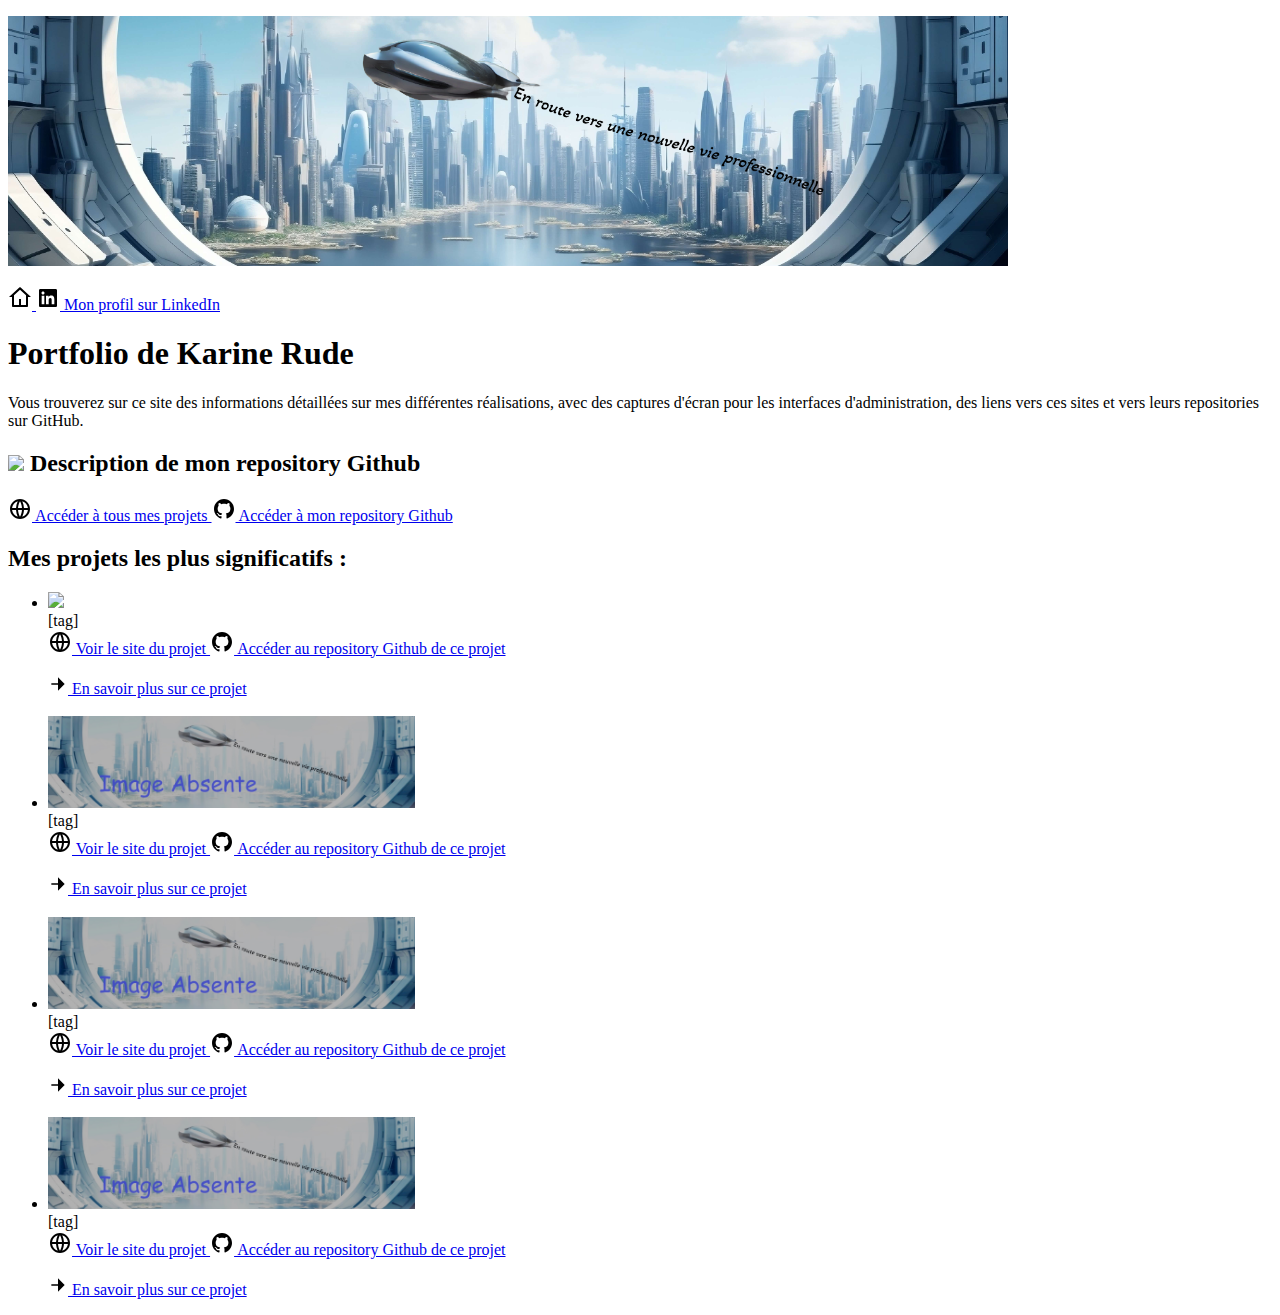
==== index.html @ 2fd9840b "modif selection des 4 principaux projets" ====
<!DOCTYPE html>
<html lang="fr-FR">
<head>
    <meta charset="UTF-8">
    <meta name="viewport" content="width=device-width, initial-scale=1.0">
    <title>Bienvenue sur mon site | Portfolio de Karine Rude </title>
</head>
<body>
    <header>
        <p>
            <img src="Assets/images/baniere.png" style="height: 250px" alt="ville futuriste avec un véhicule volant"/>
        </p>
        <a href="/">
            <img style="width: 24px" src="Assets/icons/home.svg" />
        </a>
        <a href="https://www.linkedin.com/in/karine-rude-reconversion/" target="_blank">
            <img style="width: 24px" src="Assets/icons/linkedin.svg" />
            Mon profil sur LinkedIn
        </a>
    </header>
    <main>
        <section>
            
            <h1>Portfolio de Karine Rude </h1>
            <p class="home-description"> Vous trouverez sur ce site des informations détaillées sur mes 
                différentes réalisations, avec des captures d'écran pour les interfaces d'administration, des liens 
                vers ces sites et vers leurs repositories sur GitHub.</p>
            
            <h2><img src="#" style="width: 30px" class="js-home-avatar" />
                Description de mon repository Github
            </h2>
            <p class="js-home-description"></p>

            <a href="/tous-mes-projets.html">
                <img style="width: 24px" src="Assets/icons/projetsweb.svg" />
                Accéder à tous mes projets
            </a>
            <a href="#" class="js-home-profil-url" target="_blank">
                <img style="width: 24px" src="Assets/icons/github.svg" />
                Accéder à mon repository Github
            </a>
            
        </section>
        <section>
            <h2>Mes projets les plus significatifs : </h2>
            

            <ul>
                <li>
                    <h3 class="js-home-project-title"> </h3>
                    <img style="width: 30%" class="js-home-project-img" src="Assets/imagesimgAbsente.jpg" />
                    <div class="js-home-project-tags-container">
                        <span>[tag]</span>
                    </div>
                    <a href="#" class="js-home-project-url" target="_blank">
                        <img style="width: 24px" src="Assets/icons/projetsweb.svg" />
                        Voir le site du projet
                    </a>
                    <a href="#" class="js-home-project-github" target="_blank">
                        <img style="width: 24px" src="Assets/icons/github.svg" />
                        Accéder au repository Github de ce projet
                    </a>
                    <p class="js-home-project-description"></p>
                    <a href="/projet.html">
                        <img style="width: 20px" src="Assets/icons/arrow.svg"> En savoir plus sur ce projet
                    </a>
                </li>
                <li>
                    <h3 class="js-home-project-title"> </h3>
                    <img style="width: 30%" class="js-home-project-img" src="Assets/images/imgAbsente.jpg" />
                    <div class="js-home-project-tags-container">
                        <span>[tag]</span>
                    </div>
                    <a href="#" class="js-home-project-url" target="_blank">
                        <img style="width: 24px" src="Assets/icons/projetsweb.svg" />
                        Voir le site du projet
                    </a>
                    <a href="#" class="js-home-project-github" target="_blank">
                        <img style="width: 24px" src="Assets/icons/github.svg" />
                        Accéder au repository Github de ce projet
                    </a>
                    <p class="js-home-project-description"></p>
                    <a href="/projet.html">
                        <img style="width: 20px" src="Assets/icons/arrow.svg"> En savoir plus sur ce projet
                    </a>
                </li>
                <li>
                    <h3 class="js-home-project-title"> </h3>
                    <img style="width: 30%" class="js-home-project-img" src="Assets/images/imgAbsente.jpg" />
                    <div class="js-home-project-tags-container">
                        <span>[tag]</span>
                    </div>
                    <a href="#" class="js-home-project-url" target="_blank">
                        <img style="width: 24px" src="Assets/icons/projetsweb.svg" />
                        Voir le site du projet
                    </a>
                    <a href="#" class="js-home-project-github" target="_blank">
                        <img style="width: 24px" src="Assets/icons/github.svg" />
                        Accéder au repository Github de ce projet
                    </a>
                    <p class="js-home-project-description"></p>
                    <a href="/projet.html">
                        <img style="width: 20px" src="Assets/icons/arrow.svg"> En savoir plus sur ce projet
                    </a>
                </li>
                <li>
                    <h3 class="js-home-project-title"> </h3>
                    <img style="width: 30%" class="js-home-project-img" src="Assets/images/imgAbsente.jpg" />
                    <div class="js-home-project-tags-container">
                        <span>[tag]</span>
                    </div>
                    <a href="#" class="js-home-project-url" target="_blank">
                        <img style="width: 24px" src="Assets/icons/projetsweb.svg" />
                        Voir le site du projet
                    </a>
                    <a href="#" class="js-home-project-github" target="_blank">
                        <img style="width: 24px" src="Assets/icons/github.svg" />
                        Accéder au repository Github de ce projet
                    </a>
                    <p class="js-home-project-description"></p>
                    <a href="/projet.html">
                        <img style="width: 20px" src="Assets/icons/arrow.svg"> En savoir plus sur ce projet
                    </a>
                </li>
            </ul>
        </section>
    </main>
    <script src="./Assets/app.js" type="module"></script>
</body>
</html>
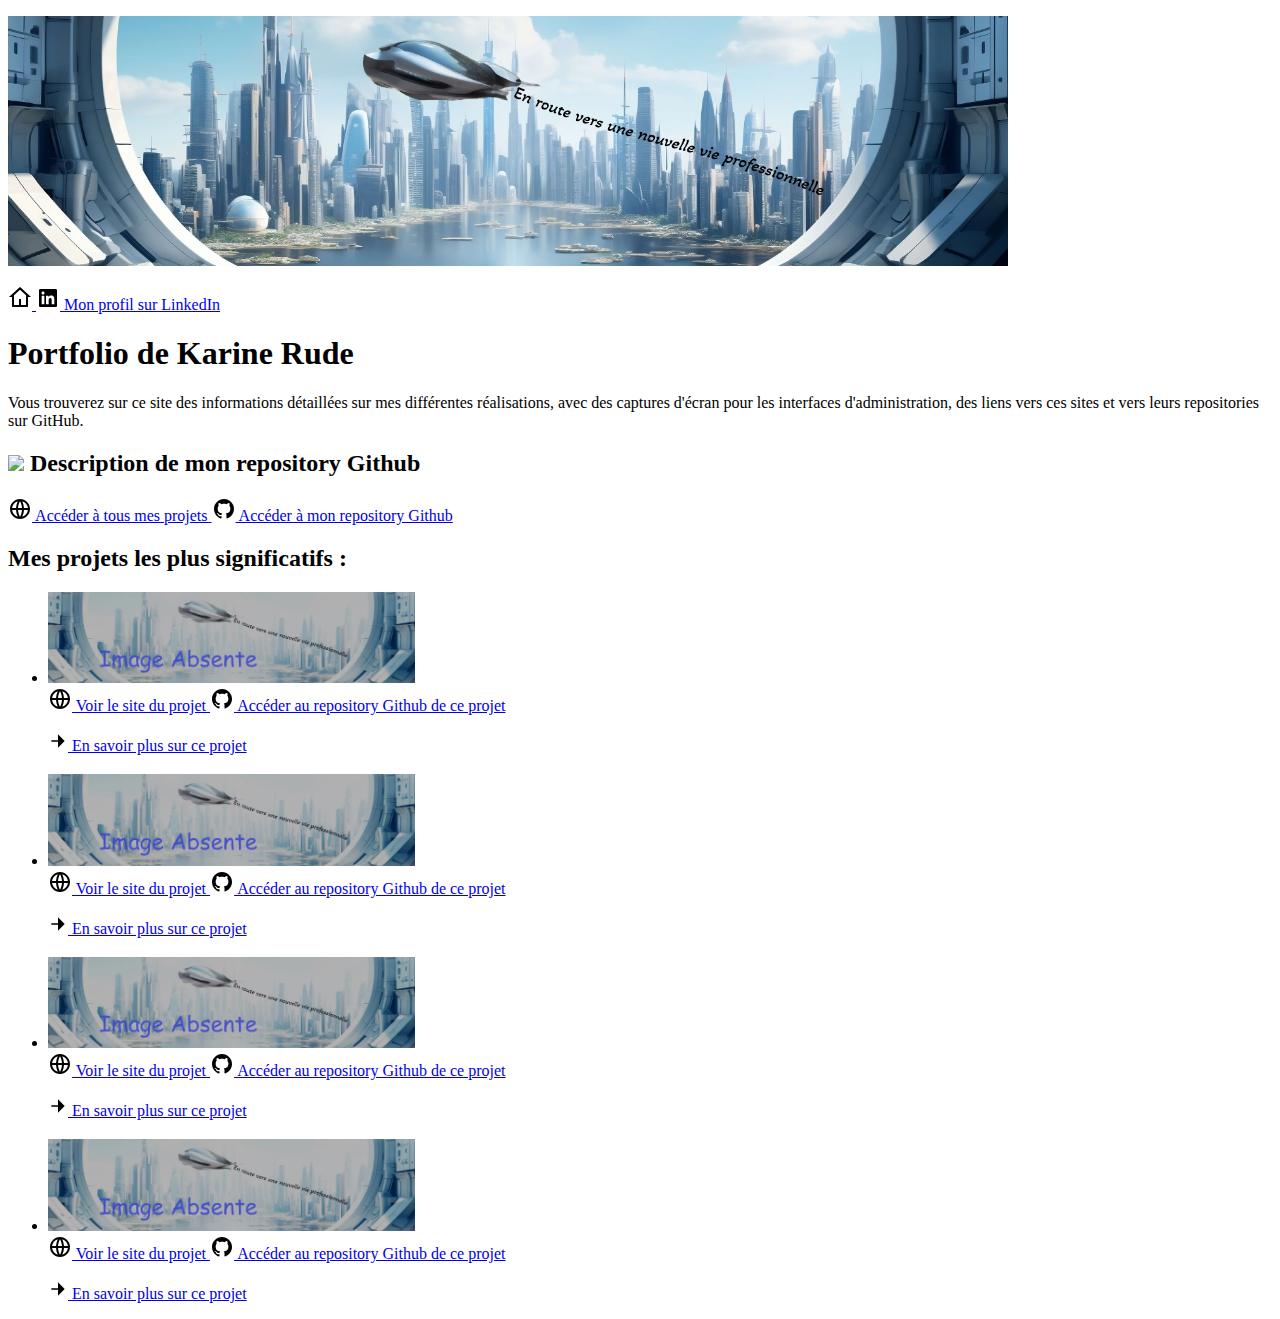
==== commit 7f005abb: "Ajout des tags des langages sur les principaux projets" ====
--- a/index.html
+++ b/index.html
@@ -48,10 +48,8 @@
             <ul>
                 <li>
                     <h3 class="js-home-project-title"> </h3>
-                    <img style="width: 30%" class="js-home-project-img" src="Assets/imagesimgAbsente.jpg" />
-                    <div class="js-home-project-tags-container">
-                        <span>[tag]</span>
-                    </div>
+                    <img style="width: 30%" class="js-home-project-img" src="Assets/images/imgAbsente.jpg" />
+                    <div class="js-home-project-tags-container"></div>
                     <a href="#" class="js-home-project-url" target="_blank">
                         <img style="width: 24px" src="Assets/icons/projetsweb.svg" />
                         Voir le site du projet
@@ -68,9 +66,7 @@
                 <li>
                     <h3 class="js-home-project-title"> </h3>
                     <img style="width: 30%" class="js-home-project-img" src="Assets/images/imgAbsente.jpg" />
-                    <div class="js-home-project-tags-container">
-                        <span>[tag]</span>
-                    </div>
+                    <div class="js-home-project-tags-container"></div>
                     <a href="#" class="js-home-project-url" target="_blank">
                         <img style="width: 24px" src="Assets/icons/projetsweb.svg" />
                         Voir le site du projet
@@ -87,9 +83,7 @@
                 <li>
                     <h3 class="js-home-project-title"> </h3>
                     <img style="width: 30%" class="js-home-project-img" src="Assets/images/imgAbsente.jpg" />
-                    <div class="js-home-project-tags-container">
-                        <span>[tag]</span>
-                    </div>
+                    <div class="js-home-project-tags-container"></div>
                     <a href="#" class="js-home-project-url" target="_blank">
                         <img style="width: 24px" src="Assets/icons/projetsweb.svg" />
                         Voir le site du projet
@@ -106,9 +100,7 @@
                 <li>
                     <h3 class="js-home-project-title"> </h3>
                     <img style="width: 30%" class="js-home-project-img" src="Assets/images/imgAbsente.jpg" />
-                    <div class="js-home-project-tags-container">
-                        <span>[tag]</span>
-                    </div>
+                    <div class="js-home-project-tags-container"></div>
                     <a href="#" class="js-home-project-url" target="_blank">
                         <img style="width: 24px" src="Assets/icons/projetsweb.svg" />
                         Voir le site du projet
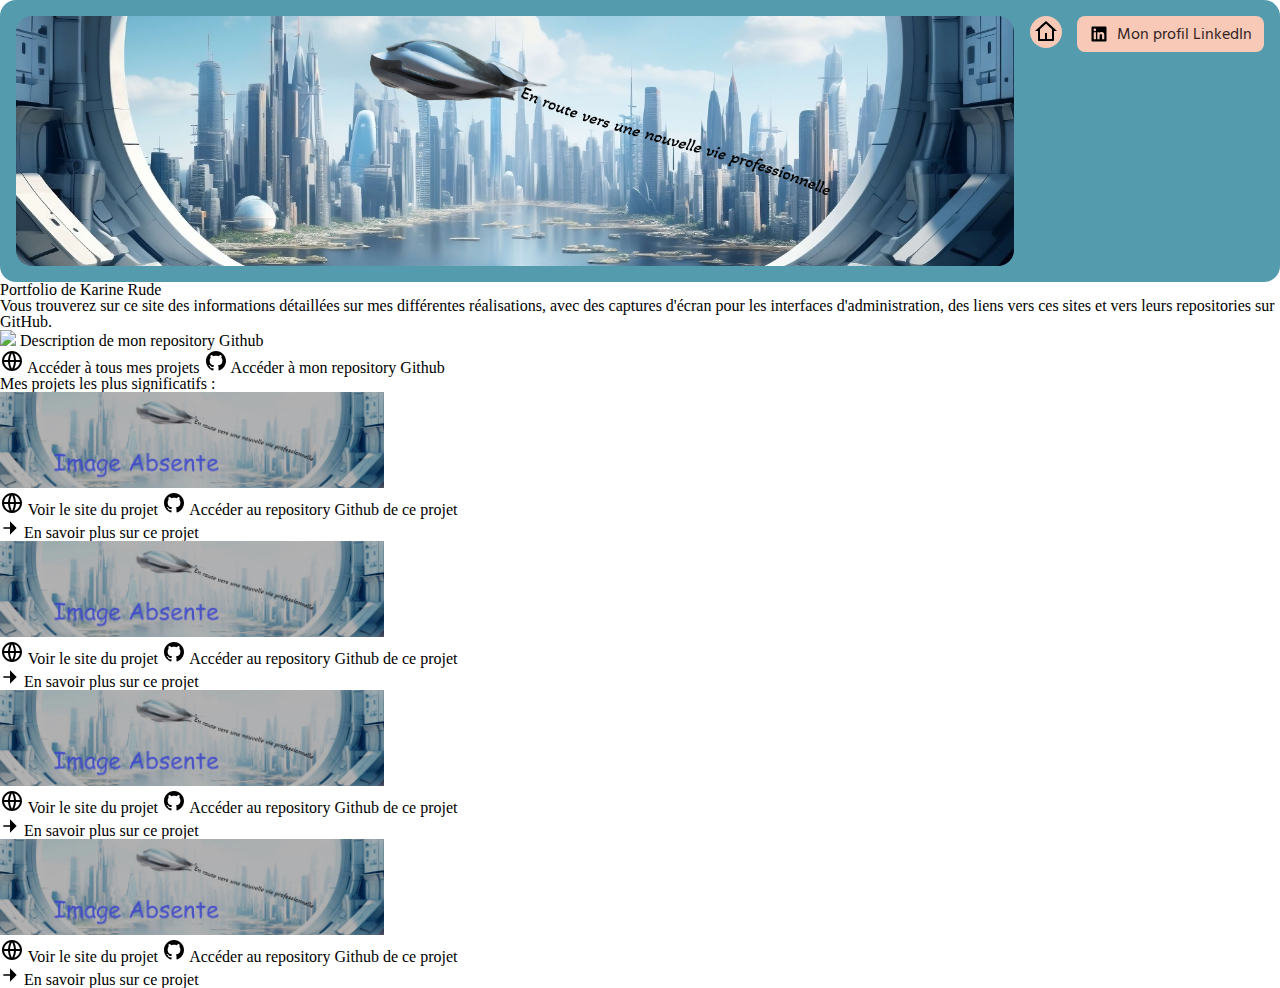
==== commit 8ec26544: "ajout des éléments de style pour le header" ====
--- a/index.html
+++ b/index.html
@@ -4,18 +4,24 @@
     <meta charset="UTF-8">
     <meta name="viewport" content="width=device-width, initial-scale=1.0">
     <title>Bienvenue sur mon site | Portfolio de Karine Rude </title>
+
+    <link rel="preconnect" href="https://fonts.googleapis.com">
+    <link rel="preconnect" href="https://fonts.gstatic.com" crossorigin>
+    <link href="https://fonts.googleapis.com/css2?family=Montserrat:ital,wght@0,700;1,700&display=swap" rel="stylesheet">
+    <link href="https://fonts.googleapis.com/css2?family=Lora:ital,wght@1,500&display=swap" rel="stylesheet">
+    <link href="https://fonts.googleapis.com/css2?family=Hind+Madurai&display=swap" rel="stylesheet">
+
+    <link rel="stylesheet" href="sass/main.css">
 </head>
 <body>
-    <header>
-        <p>
-            <img src="Assets/images/baniere.png" style="height: 250px" alt="ville futuriste avec un véhicule volant"/>
-        </p>
-        <a href="/">
-            <img style="width: 24px" src="Assets/icons/home.svg" />
+    <header class="header">
+        <img src="Assets/images/baniere.png" class="header__baniere" alt="ville futuriste avec un véhicule volant"/>
+        <a href="/" class="header__back-home">
+            <img class="header__icon" src="Assets/icons/home.svg" />
         </a>
-        <a href="https://www.linkedin.com/in/karine-rude-reconversion/" target="_blank">
-            <img style="width: 24px" src="Assets/icons/linkedin.svg" />
-            Mon profil sur LinkedIn
+        <a class="button" href="https://www.linkedin.com/in/karine-rude-reconversion/"  target="_blank">
+            <img class="button__icon" src="Assets/icons/linkedin.svg" />
+            <span class="button__label">Mon profil LinkedIn</span>
         </a>
     </header>
     <main>
@@ -113,7 +119,7 @@
                     <a href="/projet.html">
                         <img style="width: 20px" src="Assets/icons/arrow.svg"> En savoir plus sur ce projet
                     </a>
-                </li>
+                </li> 
             </ul>
         </section>
     </main>
--- a/sass/main.css
+++ b/sass/main.css
@@ -0,0 +1,105 @@
+/* http://meyerweb.com/eric/tools/css/reset/
+	v2.0 | 20110126 
+	License: none (public domain) */
+html, body, div, span, applet, object, iframe,
+h1, h2, h3, h4, h5, h6, p, blockquote, pre,
+a, abbr, acronym, address, big, cite, code,
+del, dfn, em, img, ins, kbd, q, s, samp,
+small, strike, strong, sub, sup, tt, var,
+b, u, i, center,
+dl, dt, dd, ol, ul, li,
+fieldset, form, label, legend,
+table, caption, tbody, tfoot, thead, tr, th, td,
+article, aside, canvas, details, embed,
+figure, figcaption, footer, header, hgroup,
+menu, nav, output, ruby, section, summary,
+time, mark, audio, video {
+  margin: 0;
+  padding: 0;
+  border: 0;
+  font-size: 100%;
+  font: inherit;
+  vertical-align: baseline;
+}
+
+/* HTML5 display-role reset for older browsers */
+article, aside, details, figcaption, figure,
+footer, header, hgroup, menu, nav, section {
+  display: block;
+}
+
+body {
+  line-height: 1;
+}
+
+ol, ul {
+  list-style: none;
+}
+
+blockquote, q {
+  quotes: none;
+}
+
+blockquote:before, blockquote:after,
+q:before, q:after {
+  content: "";
+  content: none;
+}
+
+table {
+  border-collapse: collapse;
+  border-spacing: 0;
+}
+
+a {
+  text-decoration: none;
+  color: inherit;
+}
+
+/* Colors */
+.header {
+  background-color: #549BAD;
+  border-radius: 1rem;
+  padding: 1rem;
+  display: flex;
+  justify-content: space-between;
+}
+.header__baniere {
+  width: 80%;
+  border-radius: 1em;
+}
+.header__back-home {
+  width: 2rem;
+  height: 2rem;
+  border-radius: 100%;
+  background-color: #F7C9B6;
+  display: flex;
+  justify-content: center;
+  align-items: center;
+}
+.header__icon {
+  width: 1.5rem;
+  height: 1.5rem;
+}
+
+.button {
+  background-color: #F7C9B6;
+  border-radius: 0.5rem;
+  color: #301f1f;
+  padding: 0.5rem 0.75rem;
+  height: 1.25rem;
+  display: flex;
+  align-items: center;
+  -moz-column-gap: 0.5rem;
+       column-gap: 0.5rem;
+}
+.button__icon {
+  width: 1.25rem;
+  height: 1.25rem;
+}
+.button__label {
+  color: #301f1f;
+  font-family: "Hind Madurai", sans-serif;
+  font-weight: 400;
+  font-style: normal;
+}/*# sourceMappingURL=main.css.map */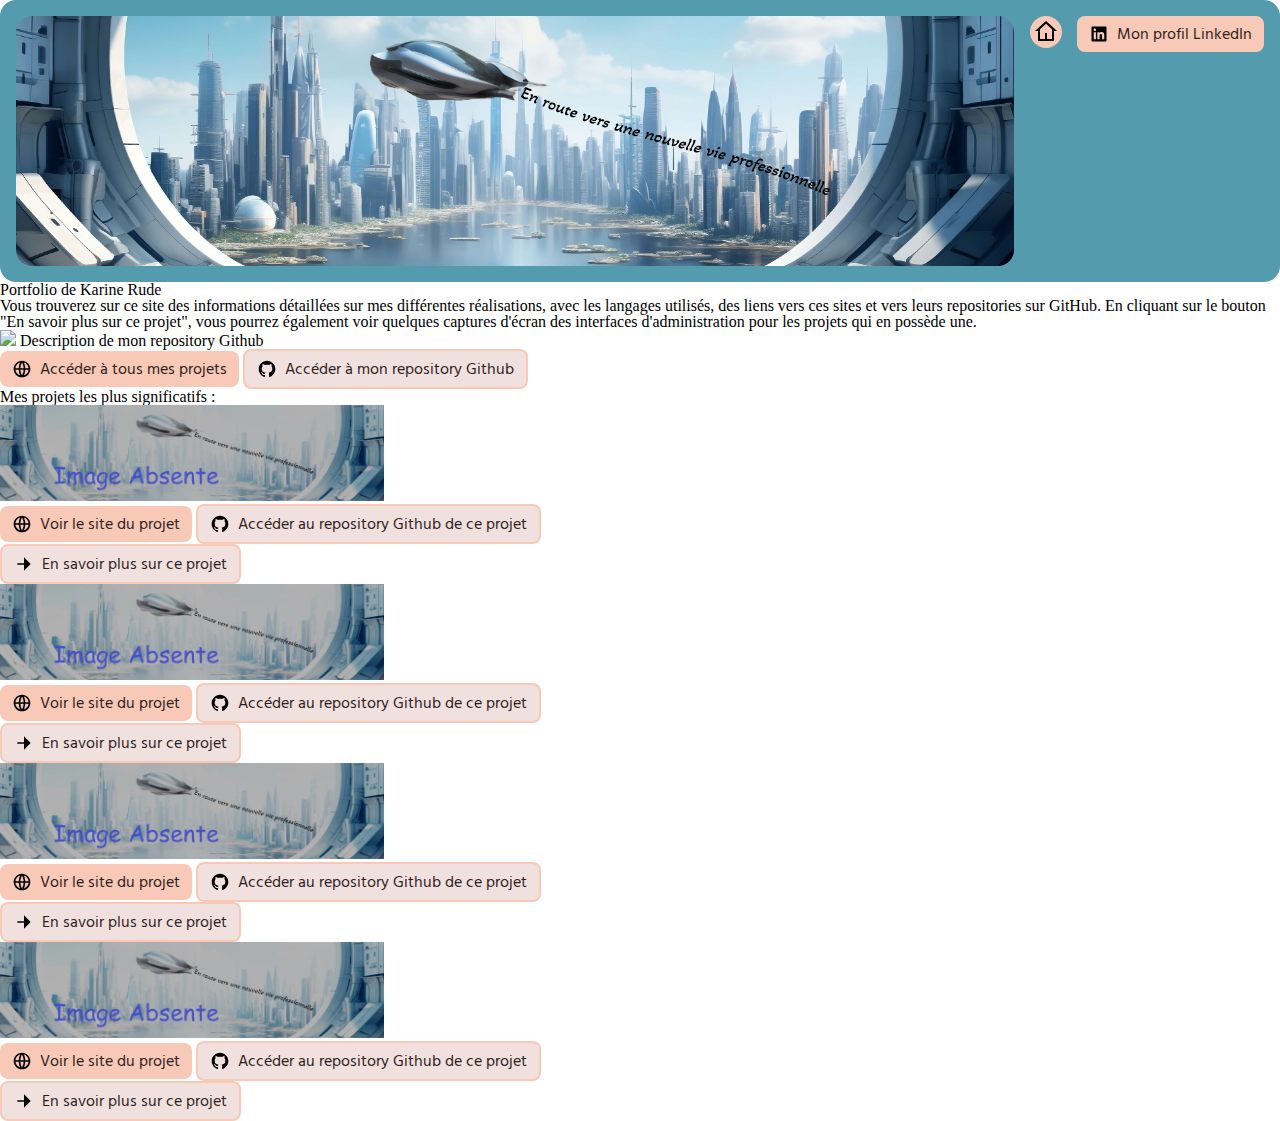
==== commit 01d4f71f: "Ajout des classes button aux autres éléments concernés de la page home" ====
--- a/index.html
+++ b/index.html
@@ -26,100 +26,104 @@
     </header>
     <main>
         <section>
-            
             <h1>Portfolio de Karine Rude </h1>
             <p class="home-description"> Vous trouverez sur ce site des informations détaillées sur mes 
-                différentes réalisations, avec des captures d'écran pour les interfaces d'administration, des liens 
-                vers ces sites et vers leurs repositories sur GitHub.</p>
+                différentes réalisations, avec les langages utilisés, des liens vers ces sites et vers 
+                leurs repositories sur GitHub. En cliquant sur le bouton "En savoir plus sur ce projet", 
+                vous pourrez également voir quelques captures d'écran des interfaces d'administration pour
+                les projets qui en possède une. 
+        </p>
             
             <h2><img src="#" style="width: 30px" class="js-home-avatar" />
                 Description de mon repository Github
             </h2>
             <p class="js-home-description"></p>
 
-            <a href="/tous-mes-projets.html">
-                <img style="width: 24px" src="Assets/icons/projetsweb.svg" />
-                Accéder à tous mes projets
+            <a  class="button" href="/tous-mes-projets.html">
+                <img class="button__icon" src="Assets/icons/projetsweb.svg" />
+                <span class="button__label">Accéder à tous mes projets </span>
             </a>
-            <a href="#" class="js-home-profil-url" target="_blank">
-                <img style="width: 24px" src="Assets/icons/github.svg" />
-                Accéder à mon repository Github
+            <a href="#" class="button--secondary js-home-profil-url" target="_blank">
+                <img class="button__icon" src="Assets/icons/github.svg" />
+                <span class="button__label">Accéder à mon repository Github </span>
             </a>
             
         </section>
         <section>
             <h2>Mes projets les plus significatifs : </h2>
-            
-
             <ul>
                 <li>
                     <h3 class="js-home-project-title"> </h3>
                     <img style="width: 30%" class="js-home-project-img" src="Assets/images/imgAbsente.jpg" />
                     <div class="js-home-project-tags-container"></div>
-                    <a href="#" class="js-home-project-url" target="_blank">
-                        <img style="width: 24px" src="Assets/icons/projetsweb.svg" />
-                        Voir le site du projet
+                    <a href="#" class="button js-home-project-url" target="_blank">
+                        <img class="button__icon" src="Assets/icons/projetsweb.svg" />
+                        <span class="button__label">Voir le site du projet</span>
                     </a>
-                    <a href="#" class="js-home-project-github" target="_blank">
-                        <img style="width: 24px" src="Assets/icons/github.svg" />
-                        Accéder au repository Github de ce projet
+                    <a href="#" class="button--secondary js-home-project-github" target="_blank">
+                        <img class="button__icon" src="Assets/icons/github.svg" />
+                        <span class="button__label">Accéder au repository Github de ce projet</span>
                     </a>
                     <p class="js-home-project-description"></p>
-                    <a href="/projet.html">
-                        <img style="width: 20px" src="Assets/icons/arrow.svg"> En savoir plus sur ce projet
+                    <a class="button--secondary" href="/projet.html">
+                        <img class="button__icon" src="Assets/icons/arrow.svg" /> 
+                        <span class="button__label" >En savoir plus sur ce projet</span>
                     </a>
                 </li>
                 <li>
                     <h3 class="js-home-project-title"> </h3>
                     <img style="width: 30%" class="js-home-project-img" src="Assets/images/imgAbsente.jpg" />
                     <div class="js-home-project-tags-container"></div>
-                    <a href="#" class="js-home-project-url" target="_blank">
-                        <img style="width: 24px" src="Assets/icons/projetsweb.svg" />
-                        Voir le site du projet
+                    <a href="#" class="button js-home-project-url" target="_blank">
+                        <img class="button__icon" src="Assets/icons/projetsweb.svg" />
+                        <span class="button__label">Voir le site du projet</span>
                     </a>
-                    <a href="#" class="js-home-project-github" target="_blank">
-                        <img style="width: 24px" src="Assets/icons/github.svg" />
-                        Accéder au repository Github de ce projet
+                    <a href="#" class="button--secondary js-home-project-github" target="_blank">
+                        <img class="button__icon" src="Assets/icons/github.svg" />
+                        <span class="button__label">Accéder au repository Github de ce projet</span>
                     </a>
                     <p class="js-home-project-description"></p>
-                    <a href="/projet.html">
-                        <img style="width: 20px" src="Assets/icons/arrow.svg"> En savoir plus sur ce projet
+                    <a class="button--secondary" href="/projet.html">
+                        <img class="button__icon" src="Assets/icons/arrow.svg" /> 
+                        <span class="button__label" >En savoir plus sur ce projet</span>
                     </a>
                 </li>
                 <li>
                     <h3 class="js-home-project-title"> </h3>
                     <img style="width: 30%" class="js-home-project-img" src="Assets/images/imgAbsente.jpg" />
                     <div class="js-home-project-tags-container"></div>
-                    <a href="#" class="js-home-project-url" target="_blank">
-                        <img style="width: 24px" src="Assets/icons/projetsweb.svg" />
-                        Voir le site du projet
+                    <a href="#" class="button js-home-project-url" target="_blank">
+                        <img class="button__icon" src="Assets/icons/projetsweb.svg" />
+                        <span class="button__label">Voir le site du projet</span>
                     </a>
-                    <a href="#" class="js-home-project-github" target="_blank">
-                        <img style="width: 24px" src="Assets/icons/github.svg" />
-                        Accéder au repository Github de ce projet
+                    <a href="#" class="button--secondary js-home-project-github" target="_blank">
+                        <img class="button__icon" src="Assets/icons/github.svg" />
+                        <span class="button__label">Accéder au repository Github de ce projet</span>
                     </a>
                     <p class="js-home-project-description"></p>
-                    <a href="/projet.html">
-                        <img style="width: 20px" src="Assets/icons/arrow.svg"> En savoir plus sur ce projet
+                    <a class="button--secondary" href="/projet.html">
+                        <img class="button__icon" src="Assets/icons/arrow.svg" /> 
+                        <span class="button__label" >En savoir plus sur ce projet</span>
                     </a>
                 </li>
                 <li>
                     <h3 class="js-home-project-title"> </h3>
                     <img style="width: 30%" class="js-home-project-img" src="Assets/images/imgAbsente.jpg" />
                     <div class="js-home-project-tags-container"></div>
-                    <a href="#" class="js-home-project-url" target="_blank">
-                        <img style="width: 24px" src="Assets/icons/projetsweb.svg" />
-                        Voir le site du projet
+                    <a href="#" class="button js-home-project-url" target="_blank">
+                        <img class="button__icon" src="Assets/icons/projetsweb.svg" />
+                        <span class="button__label">Voir le site du projet</span>
                     </a>
-                    <a href="#" class="js-home-project-github" target="_blank">
-                        <img style="width: 24px" src="Assets/icons/github.svg" />
-                        Accéder au repository Github de ce projet
+                    <a href="#" class="button--secondary js-home-project-github" target="_blank">
+                        <img class="button__icon" src="Assets/icons/github.svg" />
+                        <span class="button__label">Accéder au repository Github de ce projet</span>
                     </a>
                     <p class="js-home-project-description"></p>
-                    <a href="/projet.html">
-                        <img style="width: 20px" src="Assets/icons/arrow.svg"> En savoir plus sur ce projet
+                    <a class="button--secondary" href="/projet.html">
+                        <img class="button__icon" src="Assets/icons/arrow.svg" /> 
+                        <span class="button__label" >En savoir plus sur ce projet</span>
                     </a>
-                </li> 
+                </li>
             </ul>
         </section>
     </main>
--- a/sass/main.css
+++ b/sass/main.css
@@ -82,16 +82,20 @@
   height: 1.5rem;
 }
 
-.button {
+.button, .button--secondary {
   background-color: #F7C9B6;
   border-radius: 0.5rem;
   color: #301f1f;
   padding: 0.5rem 0.75rem;
   height: 1.25rem;
-  display: flex;
+  display: inline-flex;
   align-items: center;
   -moz-column-gap: 0.5rem;
        column-gap: 0.5rem;
+}
+.button--secondary {
+  border: solid 2px #F7C9B6;
+  background-color: #F0E1DE;
 }
 .button__icon {
   width: 1.25rem;
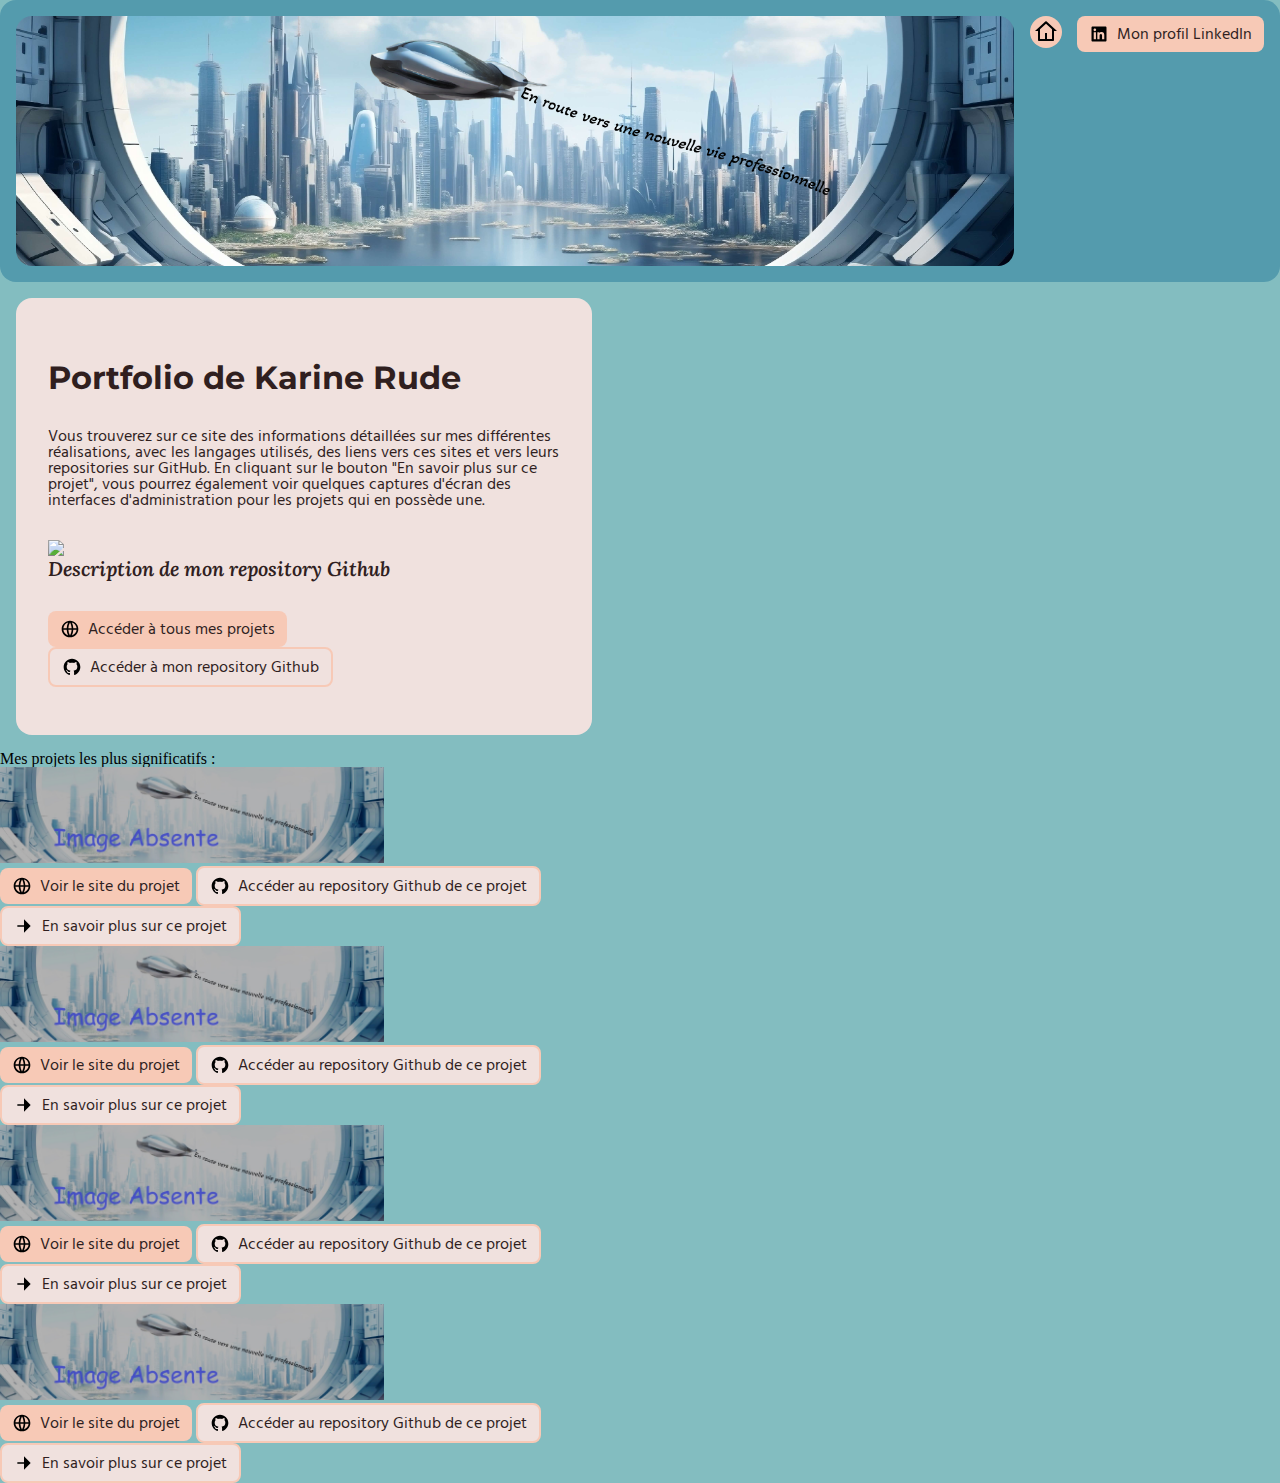
==== commit 3bab5385: "ajout de style sur la première section hero" ====
--- a/index.html
+++ b/index.html
@@ -13,7 +13,7 @@
 
     <link rel="stylesheet" href="sass/main.css">
 </head>
-<body>
+<body class="home">
     <header class="header">
         <img src="Assets/images/baniere.png" class="header__baniere" alt="ville futuriste avec un véhicule volant"/>
         <a href="/" class="header__back-home">
@@ -25,19 +25,20 @@
         </a>
     </header>
     <main>
-        <section>
-            <h1>Portfolio de Karine Rude </h1>
-            <p class="home-description"> Vous trouverez sur ce site des informations détaillées sur mes 
+        <section class="hero">
+            <h1 class="hero__title">Portfolio de Karine Rude </h1>
+            <p class="hero__description home-description"> Vous trouverez sur ce site des informations détaillées sur mes 
                 différentes réalisations, avec les langages utilisés, des liens vers ces sites et vers 
                 leurs repositories sur GitHub. En cliquant sur le bouton "En savoir plus sur ce projet", 
                 vous pourrez également voir quelques captures d'écran des interfaces d'administration pour
                 les projets qui en possède une. 
-        </p>
+            </p>
             
-            <h2><img src="#" style="width: 30px" class="js-home-avatar" />
-                Description de mon repository Github
-            </h2>
-            <p class="js-home-description"></p>
+            <div class="hero__avatar">
+                <img src="#" style="width: 30px" class="js-home-avatar" />
+            </div>
+            <h2 class="hero__subtitle">Description de mon repository Github</h2>
+            <p class="hero__description js-home-description"></p>
 
             <a  class="button" href="/tous-mes-projets.html">
                 <img class="button__icon" src="Assets/icons/projetsweb.svg" />
--- a/sass/main.css
+++ b/sass/main.css
@@ -82,6 +82,10 @@
   height: 1.5rem;
 }
 
+.home {
+  background-color: #83BDC0;
+}
+
 .button, .button--secondary {
   background-color: #F7C9B6;
   border-radius: 0.5rem;
@@ -104,6 +108,39 @@
 .button__label {
   color: #301f1f;
   font-family: "Hind Madurai", sans-serif;
+  font-size: 1rem;
+  font-style: normal;
   font-weight: 400;
+}
+
+.hero {
+  background: #F0E1DE;
+  color: #301f1f;
+  margin: 1rem;
+  padding: 4rem 2rem 3rem;
+  width: 40%;
+  border-radius: 1rem;
+}
+.hero__subtitle {
+  font-family: "Lora", serif;
+  font-optical-sizing: auto;
+  font-size: 1.25rem;
+  font-style: italic;
+  font-weight: 600;
+  margin-bottom: 0.75rem;
+}
+.hero__title {
+  font-family: "Montserrat", sans-serif;
+  font-optical-sizing: auto;
+  font-size: 2rem;
   font-style: normal;
+  font-weight: 700;
+  margin-bottom: 2.15rem;
+}
+.hero__description {
+  font-family: "Hind Madurai", sans-serif;
+  font-size: 1rem;
+  font-style: normal;
+  font-weight: 400;
+  margin-bottom: 2rem;
 }/*# sourceMappingURL=main.css.map */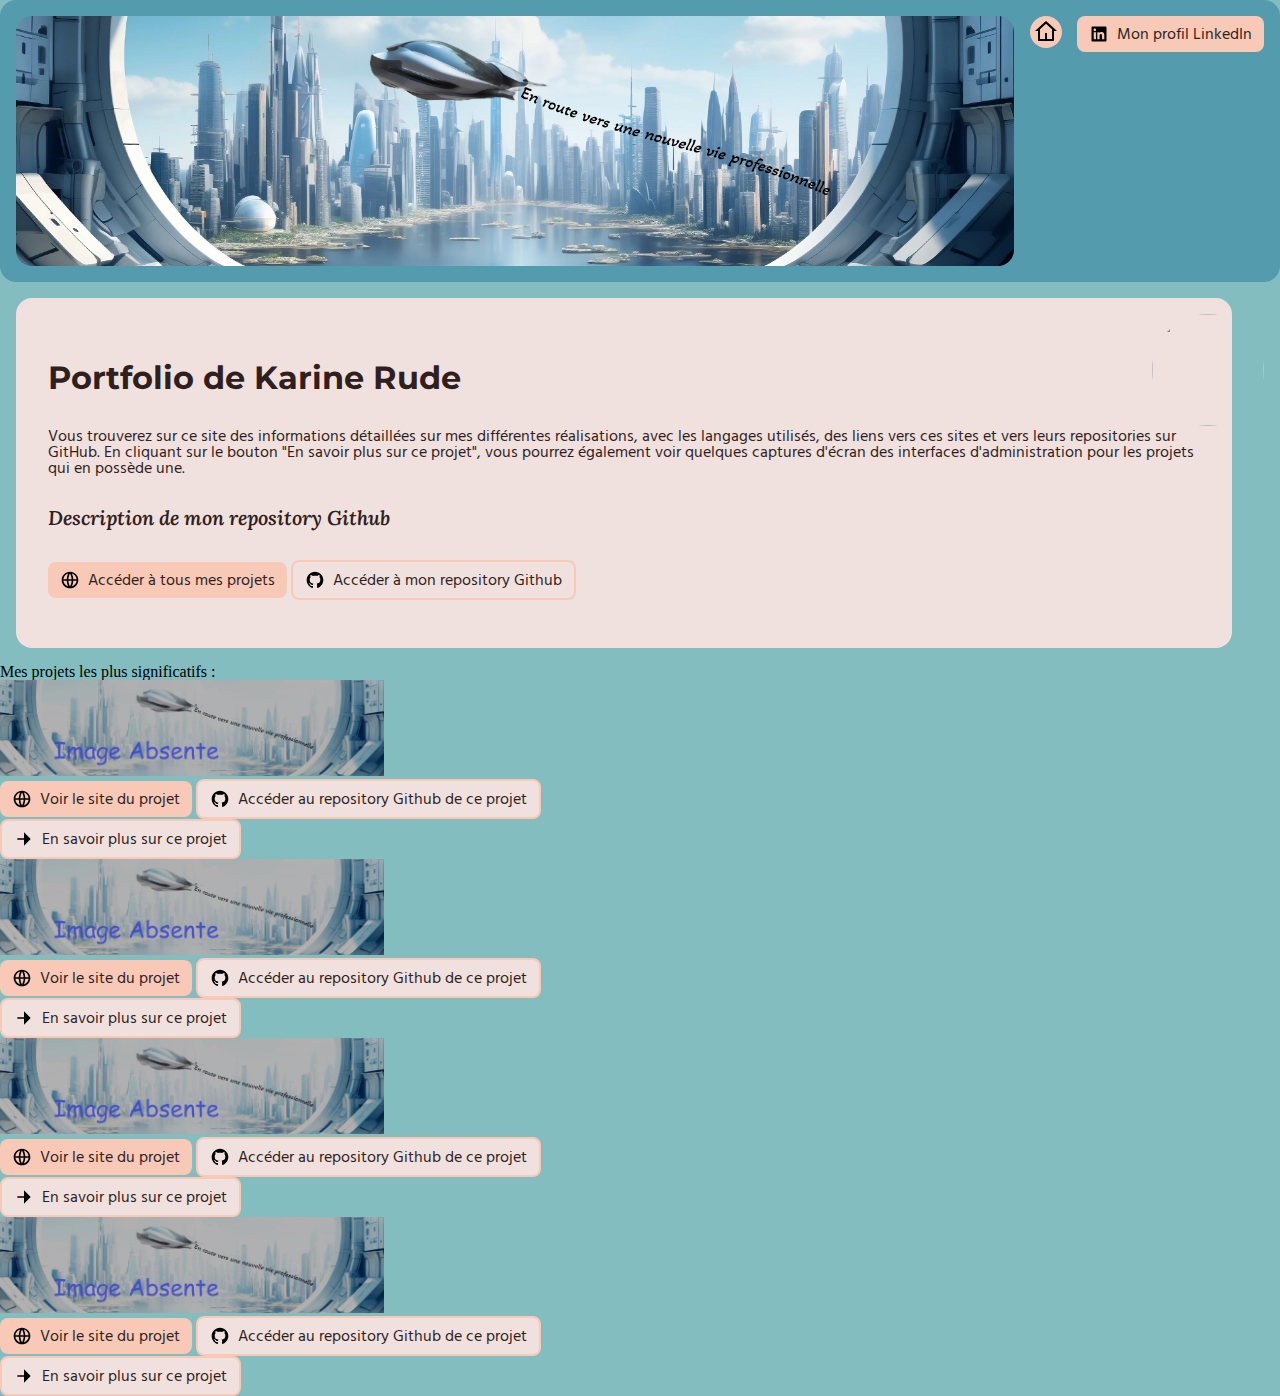
==== commit f3f5edc7: "stylisation et placement de l'avatar sur la section héro" ====
--- a/index.html
+++ b/index.html
@@ -24,7 +24,7 @@
             <span class="button__label">Mon profil LinkedIn</span>
         </a>
     </header>
-    <main>
+    <main class="main">
         <section class="hero">
             <h1 class="hero__title">Portfolio de Karine Rude </h1>
             <p class="hero__description home-description"> Vous trouverez sur ce site des informations détaillées sur mes 
@@ -35,7 +35,7 @@
             </p>
             
             <div class="hero__avatar">
-                <img src="#" style="width: 30px" class="js-home-avatar" />
+                <img src="#" class="js-home-avatar" />
             </div>
             <h2 class="hero__subtitle">Description de mon repository Github</h2>
             <p class="hero__description js-home-description"></p>
@@ -50,7 +50,7 @@
             </a>
             
         </section>
-        <section>
+        <section class="projects">
             <h2>Mes projets les plus significatifs : </h2>
             <ul>
                 <li>
--- a/sass/main.css
+++ b/sass/main.css
@@ -72,6 +72,7 @@
   width: 2rem;
   height: 2rem;
   border-radius: 100%;
+  overflow: hidden;
   background-color: #F7C9B6;
   display: flex;
   justify-content: center;
@@ -118,8 +119,9 @@
   color: #301f1f;
   margin: 1rem;
   padding: 4rem 2rem 3rem;
-  width: 40%;
+  width: 90%;
   border-radius: 1rem;
+  position: relative;
 }
 .hero__subtitle {
   font-family: "Lora", serif;
@@ -143,4 +145,19 @@
   font-style: normal;
   font-weight: 400;
   margin-bottom: 2rem;
+}
+.hero__avatar {
+  position: absolute;
+  top: 1rem;
+  right: -2rem;
+  width: 7rem;
+  height: 7rem;
+  border-radius: 100%;
+  overflow: hidden;
+}
+.hero__avatar img {
+  width: 100%;
+  height: 100%;
+  -o-object-fit: cover;
+     object-fit: cover;
 }/*# sourceMappingURL=main.css.map */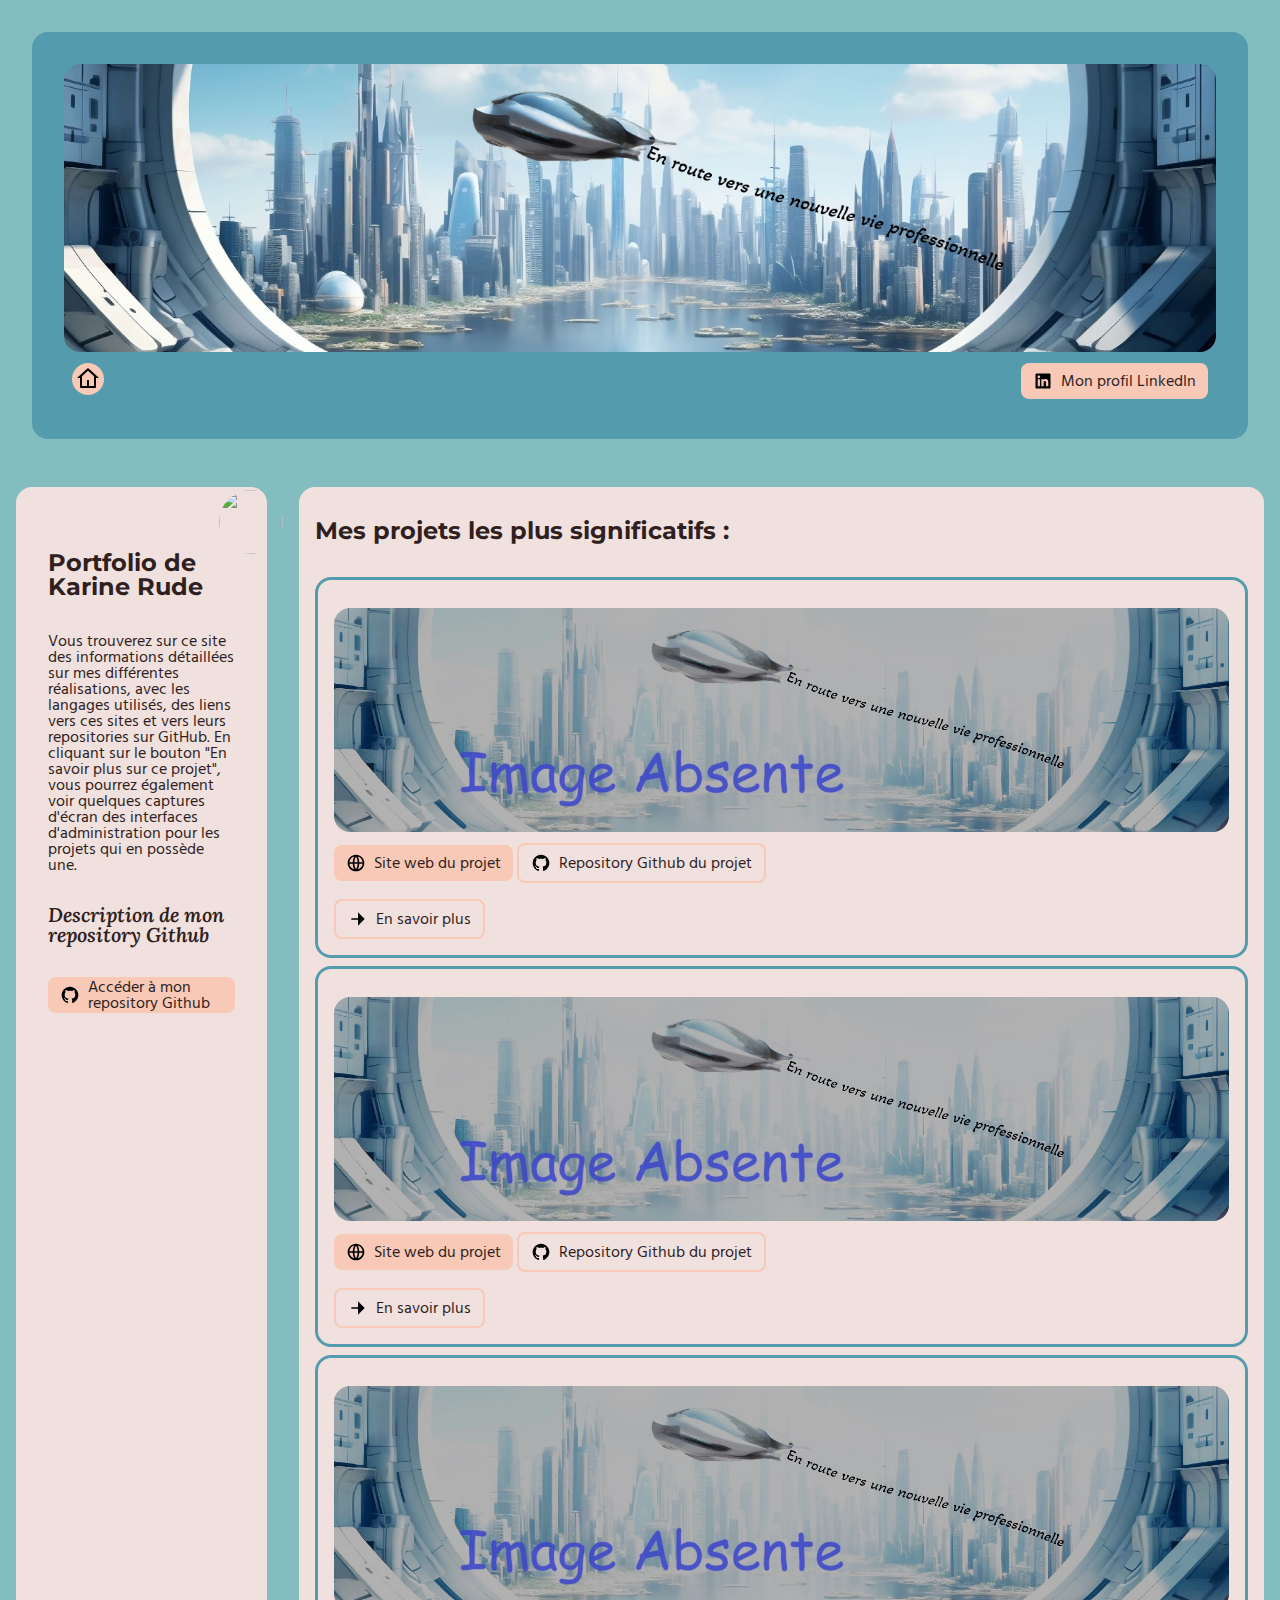
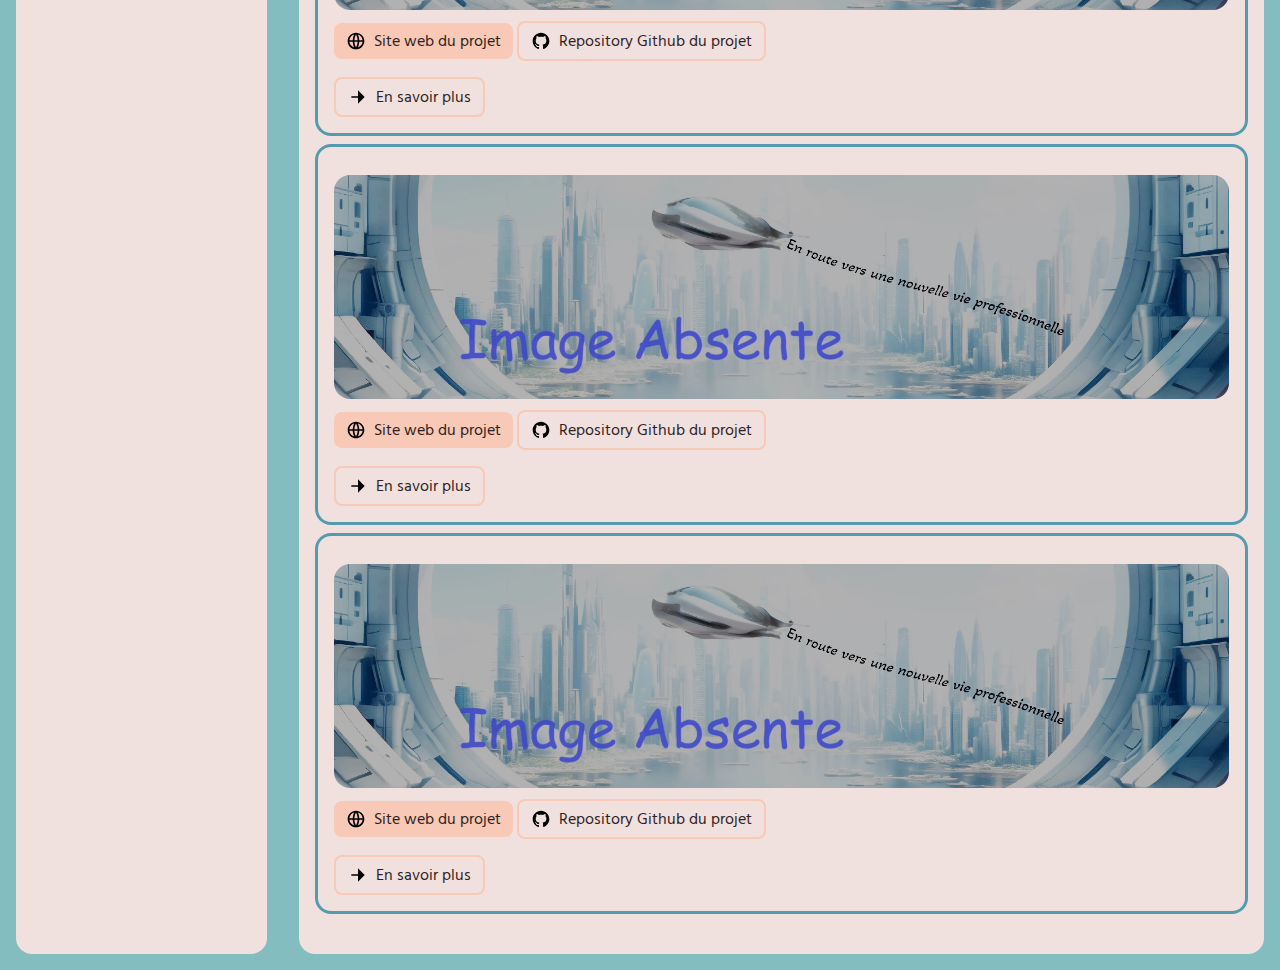
==== commit 60e31efb: "mise en forme des tags des langages des projets" ====
--- a/index.html
+++ b/index.html
@@ -16,13 +16,15 @@
 <body class="home">
     <header class="header">
         <img src="Assets/images/baniere.png" class="header__baniere" alt="ville futuriste avec un véhicule volant"/>
-        <a href="/" class="header__back-home">
-            <img class="header__icon" src="Assets/icons/home.svg" />
-        </a>
-        <a class="button" href="https://www.linkedin.com/in/karine-rude-reconversion/"  target="_blank">
-            <img class="button__icon" src="Assets/icons/linkedin.svg" />
-            <span class="button__label">Mon profil LinkedIn</span>
-        </a>
+        <div class="header__link">
+            <a href="/" class="header__back-home">
+                <img class="header__icon" src="Assets/icons/home.svg" />
+            </a>
+            <a class="button" href="https://www.linkedin.com/in/karine-rude-reconversion/"  target="_blank">
+                <img class="button__icon" src="Assets/icons/linkedin.svg" />
+                <span class="button__label">Mon profil LinkedIn</span>
+            </a>
+        </div>
     </header>
     <main class="main">
         <section class="hero">
@@ -40,89 +42,103 @@
             <h2 class="hero__subtitle">Description de mon repository Github</h2>
             <p class="hero__description js-home-description"></p>
 
-            <a  class="button" href="/tous-mes-projets.html">
-                <img class="button__icon" src="Assets/icons/projetsweb.svg" />
-                <span class="button__label">Accéder à tous mes projets </span>
-            </a>
-            <a href="#" class="button--secondary js-home-profil-url" target="_blank">
+            <a href="#" class="button js-home-profil-url" target="_blank">
                 <img class="button__icon" src="Assets/icons/github.svg" />
                 <span class="button__label">Accéder à mon repository Github </span>
             </a>
             
         </section>
         <section class="projects">
-            <h2>Mes projets les plus significatifs : </h2>
+            <h2 class="projects__title">Mes projets les plus significatifs : </h2>
             <ul>
-                <li>
-                    <h3 class="js-home-project-title"> </h3>
-                    <img style="width: 30%" class="js-home-project-img" src="Assets/images/imgAbsente.jpg" />
-                    <div class="js-home-project-tags-container"></div>
+                <li class="projects__project">
+                    <h3 class="projects__subtitle js-home-project-title"> </h3>
+                    <img class="projects__img js-home-project-img" src="Assets/images/imgAbsente.jpg" />
+                    <div class="projects__tag js-home-project-tags-container"></div>
                     <a href="#" class="button js-home-project-url" target="_blank">
                         <img class="button__icon" src="Assets/icons/projetsweb.svg" />
-                        <span class="button__label">Voir le site du projet</span>
+                        <span class="button__label">Site web du projet</span>
                     </a>
                     <a href="#" class="button--secondary js-home-project-github" target="_blank">
                         <img class="button__icon" src="Assets/icons/github.svg" />
-                        <span class="button__label">Accéder au repository Github de ce projet</span>
+                        <span class="button__label">Repository Github du projet</span>
                     </a>
-                    <p class="js-home-project-description"></p>
-                    <a class="button--secondary" href="/projet.html">
+                    <p class="projects__description js-home-project-description"></p>
+                    <a class="button--secondary js-home-project-infos" href="/projet.html">
                         <img class="button__icon" src="Assets/icons/arrow.svg" /> 
-                        <span class="button__label" >En savoir plus sur ce projet</span>
+                        <span class="button__label" >En savoir plus</span>
                     </a>
                 </li>
-                <li>
-                    <h3 class="js-home-project-title"> </h3>
-                    <img style="width: 30%" class="js-home-project-img" src="Assets/images/imgAbsente.jpg" />
-                    <div class="js-home-project-tags-container"></div>
+                <li class="projects__project">
+                    <h3 class="projects__subtitle js-home-project-title"> </h3>
+                    <img class="projects__img js-home-project-img" src="Assets/images/imgAbsente.jpg" />
+                    <div class="projects__tag js-home-project-tags-container"></div>
                     <a href="#" class="button js-home-project-url" target="_blank">
                         <img class="button__icon" src="Assets/icons/projetsweb.svg" />
-                        <span class="button__label">Voir le site du projet</span>
+                        <span class="button__label">Site web du projet</span>
                     </a>
                     <a href="#" class="button--secondary js-home-project-github" target="_blank">
                         <img class="button__icon" src="Assets/icons/github.svg" />
-                        <span class="button__label">Accéder au repository Github de ce projet</span>
+                        <span class="button__label">Repository Github du projet</span>
                     </a>
-                    <p class="js-home-project-description"></p>
-                    <a class="button--secondary" href="/projet.html">
+                    <p class="projects__description js-home-project-description"></p>
+                    <a class="button--secondary js-home-project-infos" href="/projet.html">
                         <img class="button__icon" src="Assets/icons/arrow.svg" /> 
-                        <span class="button__label" >En savoir plus sur ce projet</span>
+                        <span class="button__label" >En savoir plus</span>
                     </a>
                 </li>
-                <li>
-                    <h3 class="js-home-project-title"> </h3>
-                    <img style="width: 30%" class="js-home-project-img" src="Assets/images/imgAbsente.jpg" />
-                    <div class="js-home-project-tags-container"></div>
+                <li class="projects__project">
+                    <h3 class="projects__subtitle js-home-project-title"> </h3>
+                    <img class="projects__img js-home-project-img" src="Assets/images/imgAbsente.jpg" />
+                    <div class="projects__tag js-home-project-tags-container"></div>
                     <a href="#" class="button js-home-project-url" target="_blank">
                         <img class="button__icon" src="Assets/icons/projetsweb.svg" />
-                        <span class="button__label">Voir le site du projet</span>
+                        <span class="button__label">Site web du projet</span>
                     </a>
                     <a href="#" class="button--secondary js-home-project-github" target="_blank">
                         <img class="button__icon" src="Assets/icons/github.svg" />
-                        <span class="button__label">Accéder au repository Github de ce projet</span>
+                        <span class="button__label">Repository Github du projet</span>
                     </a>
-                    <p class="js-home-project-description"></p>
-                    <a class="button--secondary" href="/projet.html">
+                    <p class="projects__description js-home-project-description"></p>
+                    <a class="button--secondary js-home-project-infos" href="/projet.html">
                         <img class="button__icon" src="Assets/icons/arrow.svg" /> 
-                        <span class="button__label" >En savoir plus sur ce projet</span>
+                        <span class="button__label" >En savoir plus</span>
                     </a>
                 </li>
-                <li>
-                    <h3 class="js-home-project-title"> </h3>
-                    <img style="width: 30%" class="js-home-project-img" src="Assets/images/imgAbsente.jpg" />
-                    <div class="js-home-project-tags-container"></div>
+                <li class="projects__project">
+                    <h3 class="projects__subtitle js-home-project-title"> </h3>
+                    <img class="projects__img js-home-project-img" src="Assets/images/imgAbsente.jpg" />
+                    <div class="projects__tag js-home-project-tags-container"></div>
                     <a href="#" class="button js-home-project-url" target="_blank">
                         <img class="button__icon" src="Assets/icons/projetsweb.svg" />
-                        <span class="button__label">Voir le site du projet</span>
+                        <span class="button__label">Site web du projet</span>
                     </a>
                     <a href="#" class="button--secondary js-home-project-github" target="_blank">
                         <img class="button__icon" src="Assets/icons/github.svg" />
-                        <span class="button__label">Accéder au repository Github de ce projet</span>
+                        <span class="button__label">Repository Github du projet</span>
                     </a>
-                    <p class="js-home-project-description"></p>
-                    <a class="button--secondary" href="/projet.html">
+                    <p class="projects__description js-home-project-description"></p>
+                    <a class="button--secondary js-home-project-infos" href="/projet.html">
                         <img class="button__icon" src="Assets/icons/arrow.svg" /> 
-                        <span class="button__label" >En savoir plus sur ce projet</span>
+                        <span class="button__label" >En savoir plus</span>
+                    </a>
+                </li>
+                <li class="projects__project">
+                    <h3 class="projects__subtitle js-home-project-title"> </h3>
+                    <img class="projects__img js-home-project-img" src="Assets/images/imgAbsente.jpg" />
+                    <div class="projects__tag js-home-project-tags-container"></div>
+                    <a href="#" class="button js-home-project-url" target="_blank">
+                        <img class="button__icon" src="Assets/icons/projetsweb.svg" />
+                        <span class="button__label">Site web du projet</span>
+                    </a>
+                    <a href="#" class="button--secondary js-home-project-github" target="_blank">
+                        <img class="button__icon" src="Assets/icons/github.svg" />
+                        <span class="button__label">Repository Github du projet</span>
+                    </a>
+                    <p class="projects__description js-home-project-description"></p>
+                    <a class="button--secondary js-home-project-infos" href="/projet.html">
+                        <img class="button__icon" src="Assets/icons/arrow.svg" /> 
+                        <span class="button__label" >En savoir plus</span>
                     </a>
                 </li>
             </ul>
--- a/sass/main.css
+++ b/sass/main.css
@@ -60,12 +60,18 @@
 .header {
   background-color: #549BAD;
   border-radius: 1rem;
-  padding: 1rem;
+  margin: 0.5rem;
+  padding: 0.5rem;
+  display: inline-block;
+  justify-content: center;
+}
+.header__link {
   display: flex;
   justify-content: space-between;
+  padding: 0.5rem;
 }
 .header__baniere {
-  width: 80%;
+  width: 100%;
   border-radius: 1em;
 }
 .header__back-home {
@@ -82,9 +88,25 @@
   width: 1.5rem;
   height: 1.5rem;
 }
+@media (min-width: 1024px) {
+  .header {
+    margin: 2rem;
+    padding: 2rem;
+  }
+}
 
 .home {
   background-color: #83BDC0;
+}
+
+.main {
+  display: block;
+  justify-content: center;
+}
+@media (min-width: 1024px) {
+  .main {
+    display: flex;
+  }
 }
 
 .button, .button--secondary {
@@ -119,7 +141,6 @@
   color: #301f1f;
   margin: 1rem;
   padding: 4rem 2rem 3rem;
-  width: 90%;
   border-radius: 1rem;
   position: relative;
 }
@@ -134,7 +155,7 @@
 .hero__title {
   font-family: "Montserrat", sans-serif;
   font-optical-sizing: auto;
-  font-size: 2rem;
+  font-size: 1.5rem;
   font-style: normal;
   font-weight: 700;
   margin-bottom: 2.15rem;
@@ -148,10 +169,10 @@
 }
 .hero__avatar {
   position: absolute;
-  top: 1rem;
-  right: -2rem;
-  width: 7rem;
-  height: 7rem;
+  top: 0.2rem;
+  right: -1rem;
+  width: 4rem;
+  height: 4rem;
   border-radius: 100%;
   overflow: hidden;
 }
@@ -160,4 +181,107 @@
   height: 100%;
   -o-object-fit: cover;
      object-fit: cover;
+}
+@media (min-width: 1024px) {
+  .hero {
+    width: 15%;
+  }
+}
+
+.projects {
+  background: #F0E1DE;
+  color: #301f1f;
+  margin: 1rem;
+  padding: 2rem 1rem;
+  border-radius: 1rem;
+  position: relative;
+}
+.projects__title {
+  font-family: "Montserrat", sans-serif;
+  font-optical-sizing: auto;
+  font-size: 1.5rem;
+  font-style: normal;
+  font-weight: 700;
+  margin-bottom: 2.15rem;
+}
+.projects__project {
+  border: solid 3px #549BAD;
+  border-radius: 1rem;
+  padding: 1rem;
+  display: block;
+  margin-bottom: 0.5rem;
+}
+.projects__subtitle {
+  font-family: "Lora", serif;
+  font-optical-sizing: auto;
+  font-size: 1.25rem;
+  font-style: italic;
+  font-weight: 600;
+  margin-bottom: 0.75rem;
+}
+.projects__img {
+  width: 100%;
+  height: 100%;
+  -o-object-fit: cover;
+     object-fit: cover;
+  border-radius: 1rem;
+}
+.projects__tag {
+  margin: 0.5rem;
+  display: block;
+}
+.projects__tag span {
+  display: block flow-root;
+  border-radius: 0.5rem;
+  margin: 0.2rem;
+  padding: 0.2rem;
+  justify-content: center;
+  text-align: center;
+  color: #301f1f;
+  font-family: "Hind Madurai", sans-serif;
+  font-size: 1rem;
+  font-style: italic;
+  font-weight: 600;
+  white-space: nowrap;
+}
+.projects__description {
+  margin-top: 1rem;
+  font-family: "Hind Madurai", sans-serif;
+  font-size: 1rem;
+  font-style: normal;
+  font-weight: 400;
+  margin-bottom: 1rem;
+}
+@media (min-width: 1024px) {
+  .projects {
+    width: 75%;
+  }
+}
+
+.HTML {
+  background-color: #facdc2;
+}
+
+.CSS {
+  background-color: #d2b9f7;
+}
+
+.Sass {
+  background-color: #f6b9d7;
+}
+
+.JavaScript {
+  background-color: #fbf5cb;
+}
+
+.PHP {
+  background-color: #c5cef5;
+}
+
+.Twig {
+  background-color: #f2f9ac;
+}
+
+.Hack {
+  background-color: #d7d6d6;
 }/*# sourceMappingURL=main.css.map */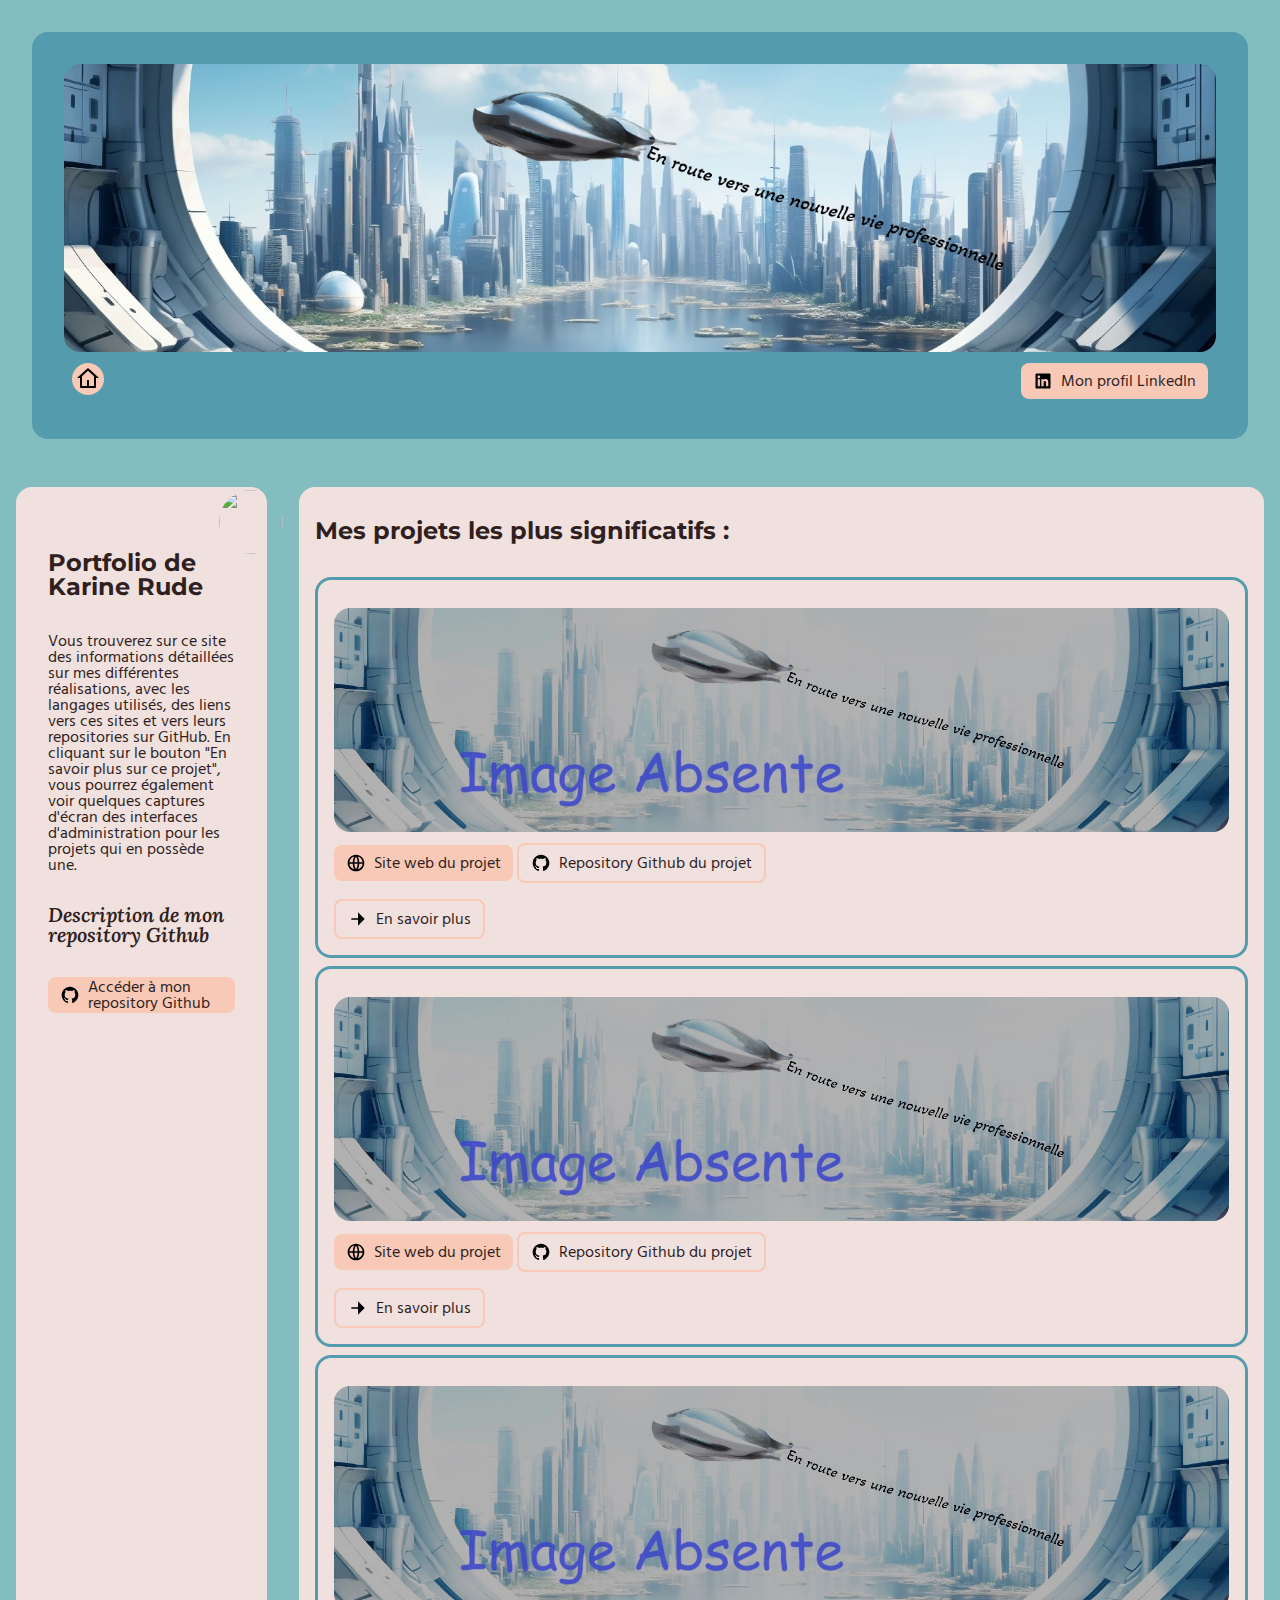
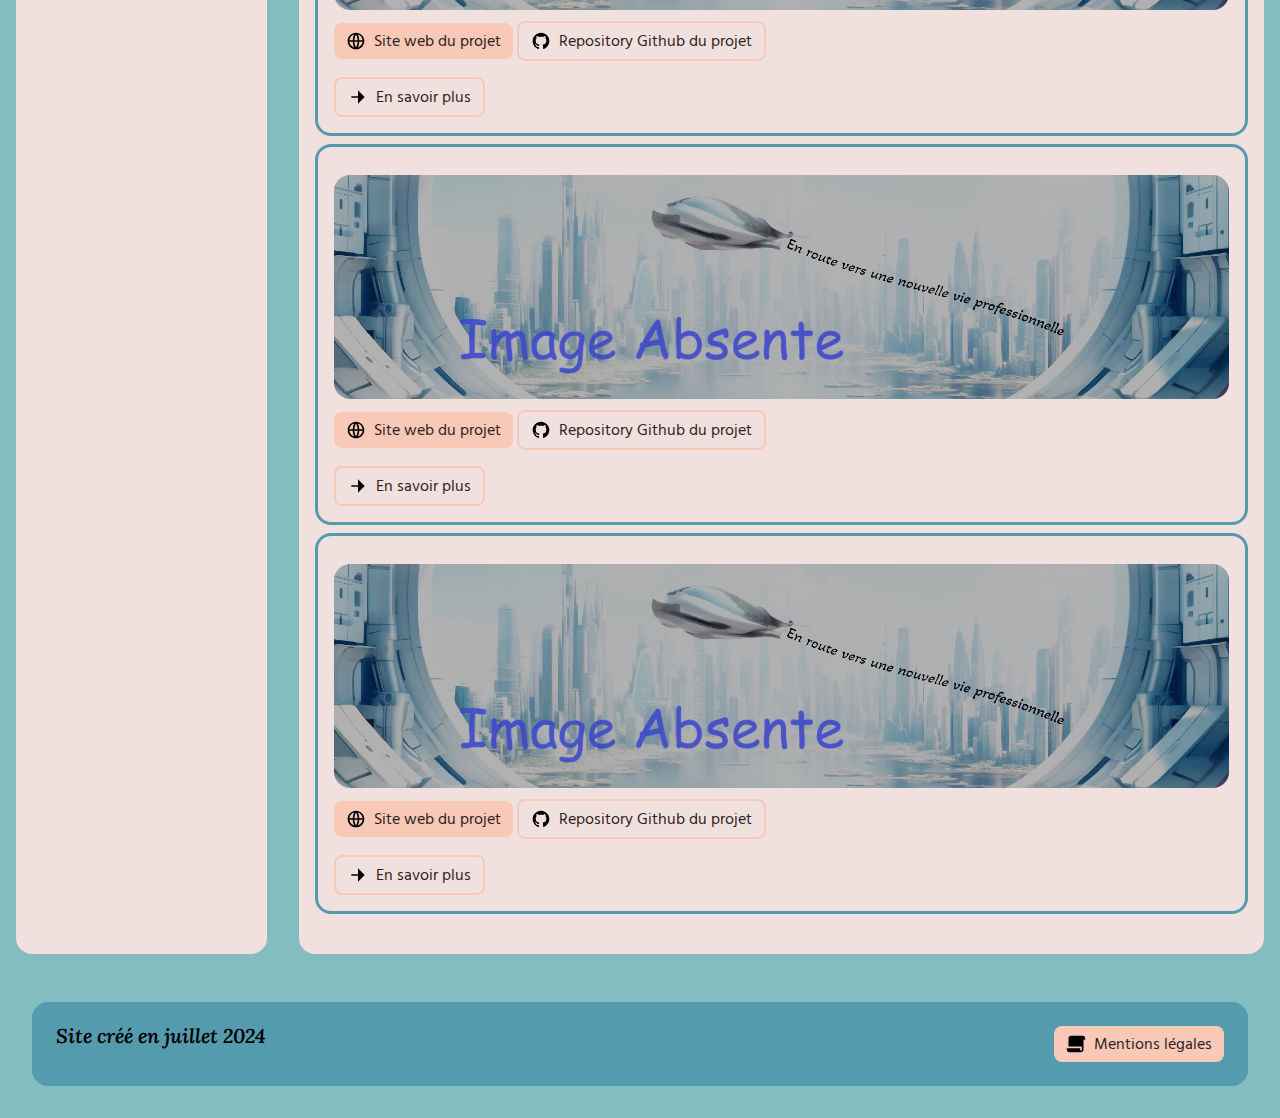
==== commit 56b53da0: "mise en place des pages d'infos pour les différents projets" ====
--- a/index.html
+++ b/index.html
@@ -64,7 +64,7 @@
                         <span class="button__label">Repository Github du projet</span>
                     </a>
                     <p class="projects__description js-home-project-description"></p>
-                    <a class="button--secondary js-home-project-infos" href="/projet.html">
+                    <a class="button--secondary js-home-project-infos" href="/projet.html" target="_blank">
                         <img class="button__icon" src="Assets/icons/arrow.svg" /> 
                         <span class="button__label" >En savoir plus</span>
                     </a>
@@ -82,7 +82,7 @@
                         <span class="button__label">Repository Github du projet</span>
                     </a>
                     <p class="projects__description js-home-project-description"></p>
-                    <a class="button--secondary js-home-project-infos" href="/projet.html">
+                    <a class="button--secondary js-home-project-infos" href="/projet.html" target="_blank">
                         <img class="button__icon" src="Assets/icons/arrow.svg" /> 
                         <span class="button__label" >En savoir plus</span>
                     </a>
@@ -100,7 +100,7 @@
                         <span class="button__label">Repository Github du projet</span>
                     </a>
                     <p class="projects__description js-home-project-description"></p>
-                    <a class="button--secondary js-home-project-infos" href="/projet.html">
+                    <a class="button--secondary js-home-project-infos" href="/projet.html" target="_blank">
                         <img class="button__icon" src="Assets/icons/arrow.svg" /> 
                         <span class="button__label" >En savoir plus</span>
                     </a>
@@ -118,7 +118,7 @@
                         <span class="button__label">Repository Github du projet</span>
                     </a>
                     <p class="projects__description js-home-project-description"></p>
-                    <a class="button--secondary js-home-project-infos" href="/projet.html">
+                    <a class="button--secondary js-home-project-infos" href="/projet.html" target="_blank">
                         <img class="button__icon" src="Assets/icons/arrow.svg" /> 
                         <span class="button__label" >En savoir plus</span>
                     </a>
@@ -136,7 +136,7 @@
                         <span class="button__label">Repository Github du projet</span>
                     </a>
                     <p class="projects__description js-home-project-description"></p>
-                    <a class="button--secondary js-home-project-infos" href="/projet.html">
+                    <a class="button--secondary js-home-project-infos" href="/projet.html" target="_blank">
                         <img class="button__icon" src="Assets/icons/arrow.svg" /> 
                         <span class="button__label" >En savoir plus</span>
                     </a>
@@ -144,6 +144,15 @@
             </ul>
         </section>
     </main>
+    <footer class="footer">
+        <div class="footer__link">
+            <h2 class="footer__subtitle"> Site créé en juillet 2024 </h2>
+            <a class="button" href="mentions-legales.html"  target="_blank">
+                <img class="button__icon" src="Assets/icons/legal.svg" />
+                <span class="button__label">Mentions légales</span>
+            </a>
+        </div>
+    </footer>
     <script src="./Assets/app.js" type="module"></script>
 </body>
 </html>--- a/sass/main.css
+++ b/sass/main.css
@@ -95,6 +95,38 @@
   }
 }
 
+.footer {
+  background-color: #549BAD;
+  border-radius: 1rem;
+  margin: 0.5rem;
+  padding: 0.5rem;
+  display: block;
+  justify-content: center;
+}
+.footer__link {
+  display: flex;
+  justify-content: space-between;
+  padding: 0.5rem;
+}
+.footer__icon {
+  width: 1.5rem;
+  height: 1.5rem;
+}
+.footer__subtitle {
+  font-family: "Lora", serif;
+  font-optical-sizing: auto;
+  font-size: 1.25rem;
+  font-style: italic;
+  font-weight: 600;
+  margin-bottom: 0.75rem;
+}
+@media (min-width: 1024px) {
+  .footer {
+    margin: 2rem;
+    padding: 1rem;
+  }
+}
+
 .home {
   background-color: #83BDC0;
 }
@@ -284,4 +316,56 @@
 
 .Hack {
   background-color: #d7d6d6;
+}
+
+.oneProject {
+  background: #F0E1DE;
+  color: #301f1f;
+  margin: 1rem;
+  padding: 2rem 1rem;
+  border-radius: 1rem;
+  position: relative;
+}
+.oneProject__title {
+  font-family: "Montserrat", sans-serif;
+  font-optical-sizing: auto;
+  font-size: 1.5rem;
+  font-style: normal;
+  font-weight: 700;
+  margin-bottom: 2.15rem;
+}
+.oneProject__article {
+  border: solid 3px #549BAD;
+  border-radius: 1rem;
+  padding: 1rem;
+  display: block;
+  margin-bottom: 0.5rem;
+}
+.oneProject__subtitle {
+  font-family: "Lora", serif;
+  font-optical-sizing: auto;
+  font-size: 1.25rem;
+  font-style: italic;
+  font-weight: 600;
+  margin-bottom: 0.75rem;
+}
+.oneProject__img {
+  width: 100%;
+  height: 100%;
+  -o-object-fit: cover;
+     object-fit: cover;
+  border-radius: 1rem;
+}
+.oneProject__description {
+  margin-top: 1rem;
+  font-family: "Hind Madurai", sans-serif;
+  font-size: 1rem;
+  font-style: normal;
+  font-weight: 400;
+  margin-bottom: 1rem;
+}
+@media (min-width: 1024px) {
+  .oneProject {
+    width: 90%;
+  }
 }/*# sourceMappingURL=main.css.map */